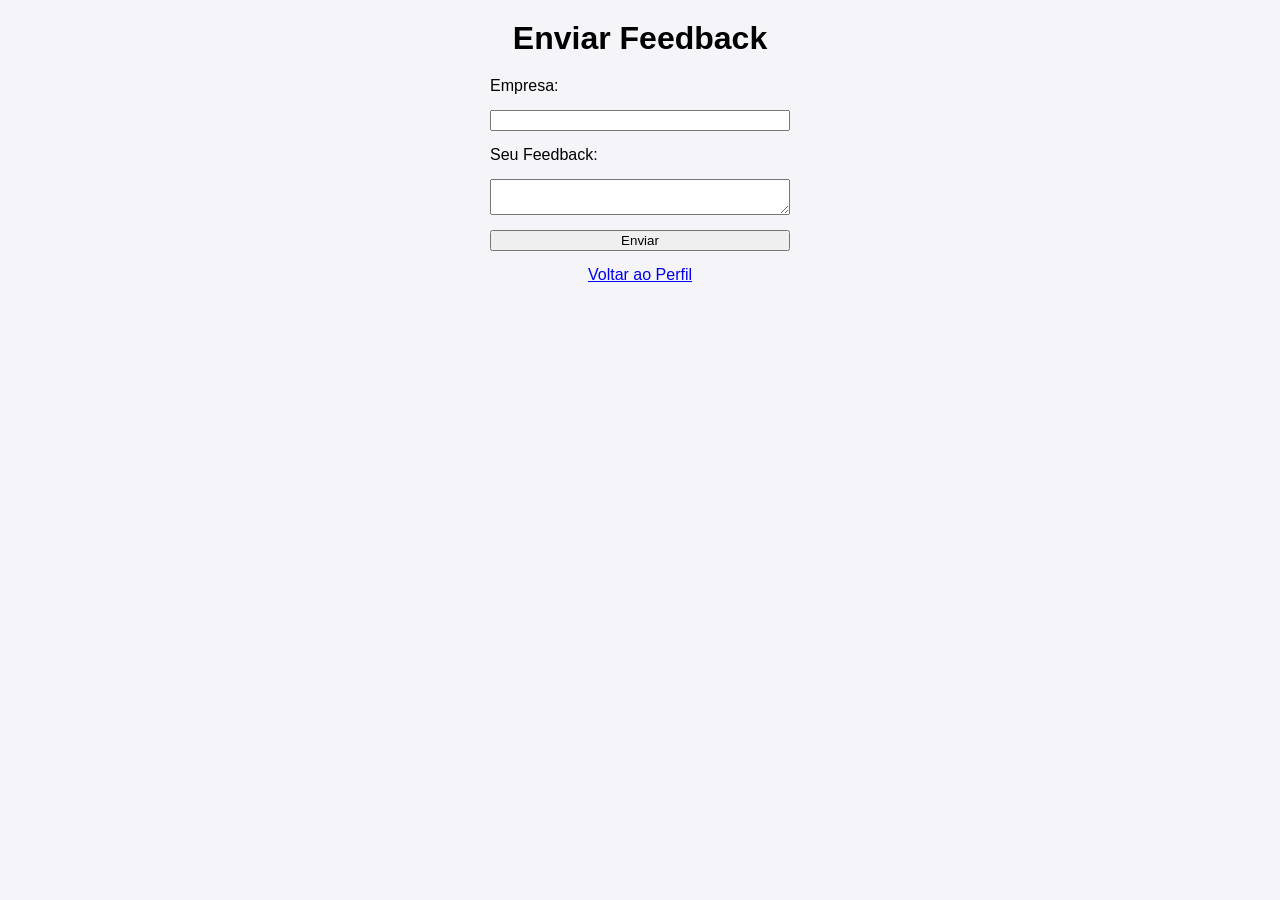
==== feedback.html @ a76d2657 "Estruturando o projeto em páginas HTML" ====
<!DOCTYPE html>
<html lang="pt-BR">
<head>
    <meta charset="UTF-8">
    <meta name="viewport" content="width=device-width, initial-scale=1.0">
    <title>Feedback</title>
    <link rel="stylesheet" href="style.css">
</head>
<body>
    <h1>Enviar Feedback</h1>
    <form id="feedbackForm">
        <label for="company">Empresa:</label>
        <input type="text" id="company" required>
        
        <label for="feedback">Seu Feedback:</label>
        <textarea id="feedback" required></textarea>
        
        <button type="submit">Enviar</button>
    </form>
    <a href="profile.html">Voltar ao Perfil</a>
    <script src="script.js"></script>
</body>
</html>
---- style.css ----
body {
    font-family: Arial, sans-serif;
    margin: 0;
    padding: 0;
    background-color: #f4f4f9;
    display: flex;
    flex-direction: column;
    align-items: center;
}

h1 {
    margin: 20px;
}

form {
    display: flex;
    flex-direction: column;
    width: 300px;
}

label, input, textarea, button {
    margin-bottom: 15px;
}

.company-card {
    border: 1px solid #ddd;
    border-radius: 8px;
    padding: 16px;
    margin: 10px;
    cursor: pointer;
    background-color: #fff;
    transition: box-shadow 0.3s;
}

.company-card:hover {
    box-shadow: 0 4px 8px rgba(0, 0, 0, 0.2);
}

.hidden {
    display: none;
}

#feedbackMenu {
    position: fixed;
    top: 0;
    left: 0;
    width: 100%;
    height: 100%;
    background: rgba(0, 0, 0, 0.5);
    display: flex;
    align-items: center;
    justify-content: center;
}

.menu-content {
    background: #fff;
    padding: 20px;
    border-radius: 8px;
    width: 90%;
    max-width: 500px;
}
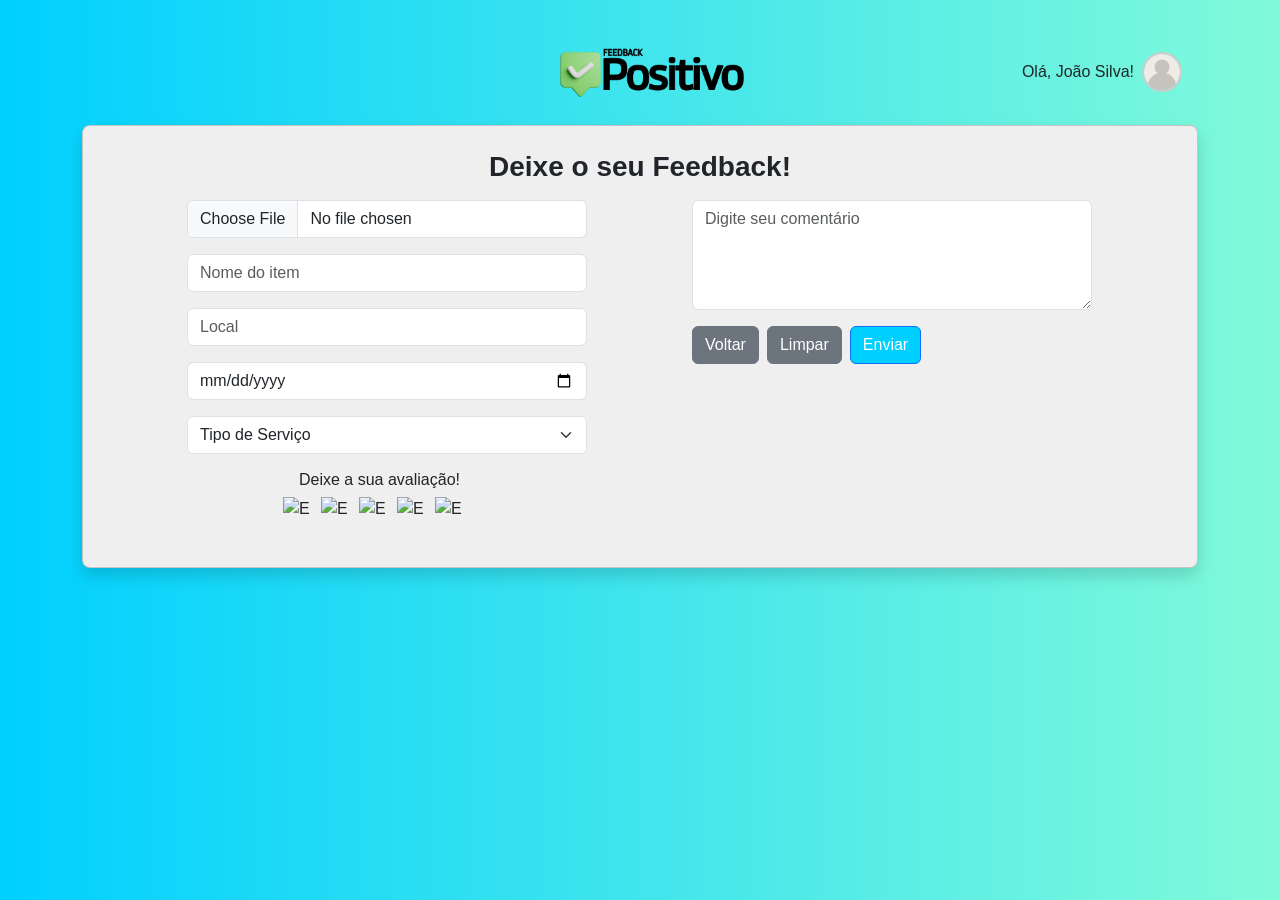
==== commit cf1f6d5c: "Criando frontend da página de feedback" ====
--- a/feedback.html
+++ b/feedback.html
@@ -1,23 +1,90 @@
 <!DOCTYPE html>
-<html lang="pt-BR">
+<html lang="pt-br">
 <head>
-    <meta charset="UTF-8">
-    <meta name="viewport" content="width=device-width, initial-scale=1.0">
-    <title>Feedback</title>
-    <link rel="stylesheet" href="style.css">
+  <meta charset="UTF-8">
+  <meta name="viewport" content="width=device-width, initial-scale=1.0">
+  <title>Deixe seu Feedback</title>
+  <link href="https://cdn.jsdelivr.net/npm/bootstrap@5.3.2/dist/css/bootstrap.min.css" rel="stylesheet">
+  <link href="https://cdn.jsdelivr.net/npm/bootstrap@5.3.0-alpha1/dist/css/bootstrap.min.css" rel="stylesheet">
+  <link rel="stylesheet" href="/css/feedback.css">
 </head>
 <body>
-    <h1>Enviar Feedback</h1>
-    <form id="feedbackForm">
-        <label for="company">Empresa:</label>
-        <input type="text" id="company" required>
-        
-        <label for="feedback">Seu Feedback:</label>
-        <textarea id="feedback" required></textarea>
-        
-        <button type="submit">Enviar</button>
-    </form>
-    <a href="profile.html">Voltar ao Perfil</a>
-    <script src="script.js"></script>
+  <div class="container my-4">
+    <!-- Cabeçalho com o menu -->
+    <div class="d-flex justify-content-between align-items-center mb-1 p-3">
+        <a href="feedback.html"><img src="/images/logo.png" alt="Feedback Positivo" style="width: 200px; margin-left: 450px;"></a>
+        <div class="d-flex align-items-center position-relative">
+            <p class="me-2 mb-0">Olá, <span id="username">Username</span>!</p>
+            <img src="/images/usuario-de-perfil.png" alt="Imagem do Perfil" class="profile-image" id="profile-icon">
+
+            <!-- Menu do perfil -->
+            <div class="profile-menu" id="profile-menu">
+                <a href="#">Dados Pessoais</a>
+                <a href="feedback.html">Criar Novo Feedback</a>
+                <a href="#">Outras Avaliações</a>
+                <a href="login.html">Sair</a>
+            </div>
+        </div>
+    </div>
+    <div class="card shadow p-4">
+      <h3 class="text-center texto-1" style="margin-bottom: -0.5rem;">Deixe o seu Feedback!</h3>
+      <form id="feedback-form">
+        <div class="row">
+            <div class="col" style="margin-left: 5rem;">
+                <div style="width: 400px; margin-bottom: -0.5rem;">
+                    <label for="file" class="form-label"></label>
+                    <input type="file" class="form-control" id="file">
+                  </div>
+                  <div style="width: 400px; margin-bottom: -0.5rem;">
+                    <label for="item-name" class="form-label"></label>
+                    <input type="text" class="form-control" id="item-name" placeholder="Nome do item" required>
+                  </div>
+                  <div style="width: 400px; margin-bottom: -0.5rem;">
+                    <label for="service-location" class="form-label"></label>
+                    <input type="text" class="form-control" id="service-location" placeholder="Local" required>
+                  </div>
+                  <div style="width: 400px; margin-bottom: -0.5rem;">
+                    <label for="event-date" class="form-label"></label>
+                    <input type="date" class="form-control" id="event-date" required>
+                  </div>
+                  <div style="width: 400px; margin-bottom: -0.5rem;">
+                    <label for="service-type" class="form-label"></label>
+                    <select class="form-select" id="service-type" required>
+                      <option value="" disabled selected>Tipo de Serviço</option>
+                      <option value="1">Restaurante</option>
+                      <option value="2">Bar</option>
+                      <option value="3">Armazém de Construção</option>
+                    </select>
+                  </div>
+                  <div style="margin-top: 1.5rem;">
+                    <h4 class="texto-2" style="margin-left: 7rem;">Deixe a sua avaliação!</h4>
+                    <div id="stars" class="d-flex" style="margin-left: 6rem;">
+                        <img class="star" src="star-off.png" data-value="1" alt="Estrela 1">
+                        <img class="star" src="star-off.png" data-value="2" alt="Estrela 2">
+                        <img class="star" src="star-off.png" data-value="3" alt="Estrela 3">
+                        <img class="star" src="star-off.png" data-value="4" alt="Estrela 4">
+                        <img class="star" src="star-off.png" data-value="5" alt="Estrela 5">
+                    </div>
+                    <p id="rating" class="mt-3"></p>
+                  </div>
+            </div>
+            <div class="col">
+                <div style="width: 400px;">
+                    <label for="comment" class="form-label"></label>
+                    <textarea class="form-control" id="comment" rows="4" placeholder="Digite seu comentário"></textarea>
+                  </div>
+                  <div class="d-flex mt-3">
+                    <a href="home.html"><button type="button" class="btn btn-secondary">Voltar</button></a>
+                    <button type="button" class="btn btn-secondary button-2" id="clear-form">Limpar</button>
+                    <button type="submit" class="btn btn-primary button-1">Enviar</button>
+                  </div>
+            </div>
+        </div>
+      </form>
+    </div>
+  </div>
+  <script src="https://cdn.jsdelivr.net/npm/bootstrap@5.3.2/dist/js/bootstrap.bundle.min.js"></script>
+  <script src="https://cdn.jsdelivr.net/npm/bootstrap-icons/font/bootstrap-icons.js"></script>
+  <script src="/js/feedback.js"></script>
 </body>
-</html>+</html>
--- a/css/feedback.css
+++ b/css/feedback.css
@@ -0,0 +1,73 @@
+body {
+    background: linear-gradient(to right, #00D0FF, #81FADA);
+    font-family: Arial, sans-serif;
+  }
+  
+  .card {
+    background: #EFEFEF;
+    border-radius: 8px;
+  }
+
+  .star {
+    width: 30px;
+    height: 30px;
+    margin-right: 0.5rem;
+    cursor: pointer;
+}
+
+.texto-1{
+  font-weight: bold;
+}
+
+.texto-2{
+  font-size: 16px;
+}
+
+.button-1{
+  background-color: #00D0FF;
+  margin-left: 0.5rem;
+}
+
+.button-2{
+  margin-left: 0.5rem;
+}
+
+.profile-menu {
+  position: absolute;
+  top: 60px;
+  right: 20px;
+  border-radius: 5px;
+  width: 200px;
+  display: none; /* Inicialmente oculto */
+  z-index: 1000;
+  background-color: #C6C6C6;
+  border-bottom: 1px solid #C6C6C6;
+}
+
+.profile-menu a {
+  display: block;
+  padding: 10px 15px;
+  color: #000;
+  text-decoration: none;
+  border-radius: 5px;
+  border-bottom: 1px solid #C6C6C6;
+}
+
+.profile-menu a:last-child {
+  border-radius: 5px;
+  border-bottom: none;
+}
+
+.profile-menu a:hover {
+  border-radius: 5px;
+  background-color: #00D0FF;
+}
+
+.profile-image {
+  width: 40px;
+  height: 40px;
+  border-radius: 50%;
+  object-fit: cover;
+  cursor: pointer;
+  border: 2px solid #ccc;
+}
